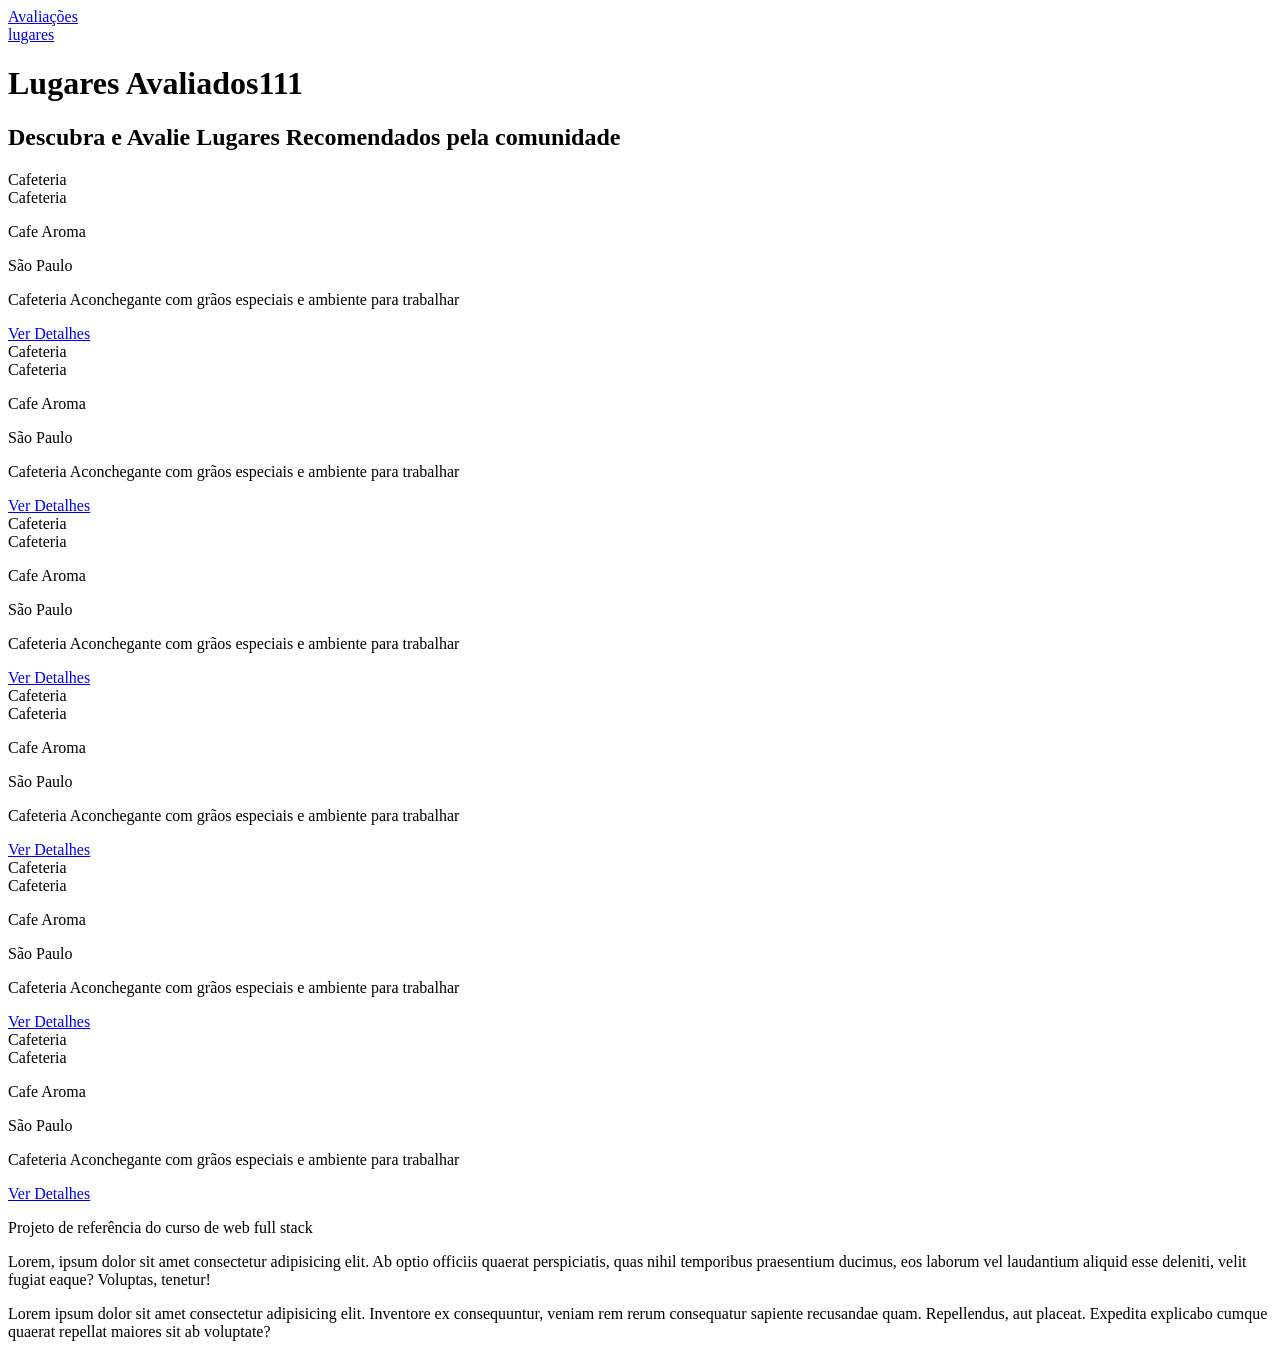
==== Desenvolvimento Web Full Stack/lições/index.html @ 5860db19 "Adicionei uma matéria" ====
<!DOCTYPE html>
<html lang="pt-br">
<head>
    <meta charset="UTF-8">
    <meta name="viewport" content="width=device-width, initial-scale=1.0">
    <title>Avaliações | Lugares</title>
</head>
<body>
    <header class="cabecalho">
        <a href="index.html" class="cabecalho_logo">Avaliações</a>
        <nav class="cabecalho_nav"><a href="index.html">lugares</a></nav>
    </header>

    <main class="container">
        <h1 class="titulo_pagina">Lugares Avaliados111</h1>
        <h2 class="subtitulo_pagina">Descubra e Avalie Lugares Recomendados pela comunidade</h2>
        <article class="card" data_categoria="Cafeteria">
            <div class="card_banner" aria-hidden="true">Cafeteria</div>
            <div class="card_body">
                <span class="badge">Cafeteria</span>
                <p class="card_title">Cafe Aroma</p>
                <p class="card_cidade">São Paulo</p>
                <p class="card_descricao">Cafeteria Aconchegante com grãos especiais e ambiente para trabalhar</p>
                <a href="detalhe.html" class="card_link">Ver Detalhes</a>
            </div>
        </article>
        <article class="card" data_categoria="Cafeteria">
            <div class="card_banner" aria-hidden="true">Cafeteria</div>
            <div class="card_body">
                <span class="badge">Cafeteria</span>
                <p class="card_title">Cafe Aroma</p>
                <p class="card_cidade">São Paulo</p>
                <p class="card_descricao">Cafeteria Aconchegante com grãos especiais e ambiente para trabalhar</p>
                <a href="detalhe.html" class="card_link">Ver Detalhes</a>
            </div>
        </article>
        <article class="card" data_categoria="Cafeteria">
            <div class="card_banner" aria-hidden="true">Cafeteria</div>
            <div class="card_body">
                <span class="badge">Cafeteria</span>
                <p class="card_title">Cafe Aroma</p>
                <p class="card_cidade">São Paulo</p>
                <p class="card_descricao">Cafeteria Aconchegante com grãos especiais e ambiente para trabalhar</p>
                <a href="detalhe.html" class="card_link">Ver Detalhes</a>
            </div>
        </article>
        <article class="card" data_categoria="Cafeteria">
            <div class="card_banner" aria-hidden="true">Cafeteria</div>
            <div class="card_body">
                <span class="badge">Cafeteria</span>
                <p class="card_title">Cafe Aroma</p>
                <p class="card_cidade">São Paulo</p>
                <p class="card_descricao">Cafeteria Aconchegante com grãos especiais e ambiente para trabalhar</p>
                <a href="detalhe.html" class="card_link">Ver Detalhes</a>
            </div>
        </article>
        <article class="card" data_categoria="Cafeteria">
            <div class="card_banner" aria-hidden="true">Cafeteria</div>
            <div class="card_body">
                <span class="badge">Cafeteria</span>
                <p class="card_title">Cafe Aroma</p>
                <p class="card_cidade">São Paulo</p>
                <p class="card_descricao">Cafeteria Aconchegante com grãos especiais e ambiente para trabalhar</p>
                <a href="detalhe.html" class="card_link">Ver Detalhes</a>
            </div>
        </article>
        <article class="card" data_categoria="Cafeteria">
            <div class="card_banner" aria-hidden="true">Cafeteria</div>
            <div class="card_body">
                <span class="badge">Cafeteria</span>
                <p class="card_title">Cafe Aroma</p>
                <p class="card_cidade">São Paulo</p>
                <p class="card_descricao">Cafeteria Aconchegante com grãos especiais e ambiente para trabalhar</p>
                <a href="detalhe.html" class="card_link">Ver Detalhes</a>
            </div>
        </article>
    </main>

    <footer class="rodape">
        <p>Projeto de referência do curso de web full stack</p>
        <p>Lorem, ipsum dolor sit amet consectetur adipisicing elit. Ab optio officiis quaerat perspiciatis, quas nihil temporibus praesentium ducimus, eos laborum vel laudantium aliquid esse deleniti, velit fugiat eaque? Voluptas, tenetur!</p>
        <p>Lorem ipsum dolor sit amet consectetur adipisicing elit. Inventore ex consequuntur, veniam rem rerum consequatur sapiente recusandae quam. Repellendus, aut placeat. Expedita explicabo cumque quaerat repellat maiores sit ab voluptate?</p>
    </footer>
</body>
</html>
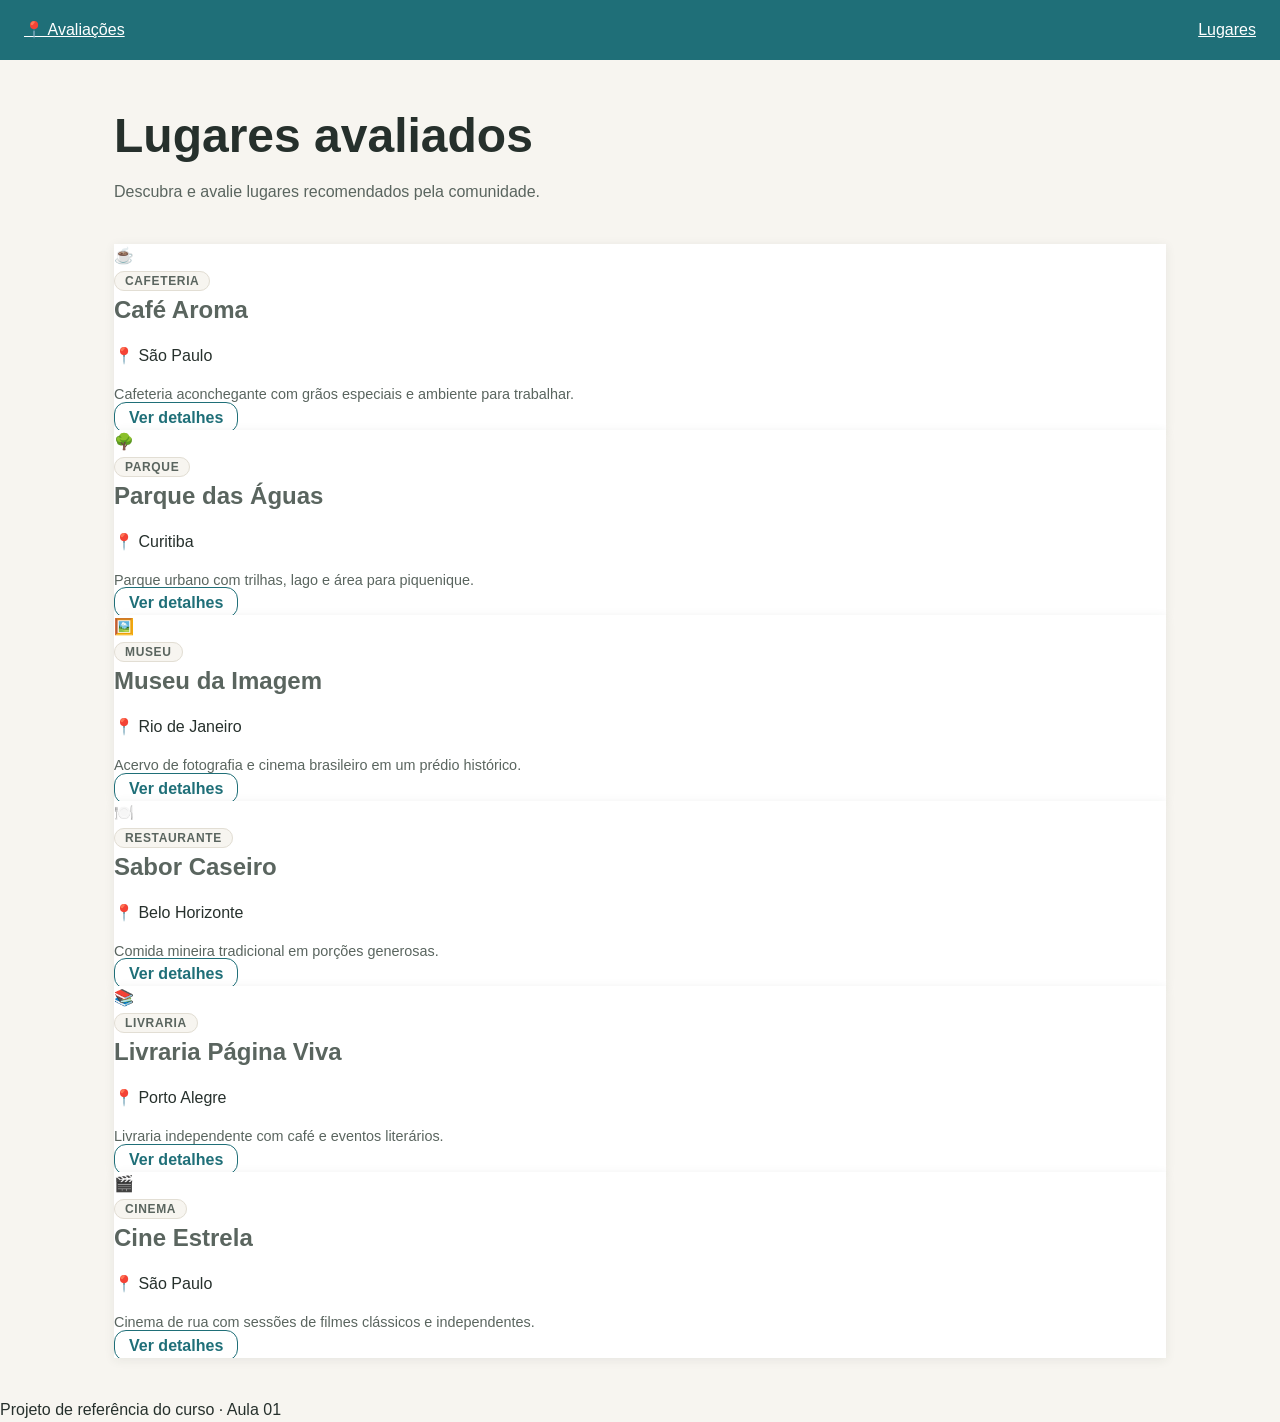
==== commit 11bdda5b: "a" ====
--- a/Desenvolvimento Web Full Stack/lições/index.html
+++ b/Desenvolvimento Web Full Stack/lições/index.html
@@ -1,85 +1,94 @@
 <!DOCTYPE html>
-<html lang="pt-br">
+<html lang="pt-BR">
 <head>
-    <meta charset="UTF-8">
-    <meta name="viewport" content="width=device-width, initial-scale=1.0">
-    <title>Avaliações | Lugares</title>
+  <meta charset="UTF-8" />
+  <meta name="viewport" content="width=device-width, initial-scale=1.0" />
+  <title>Avaliações | Lugares</title>
+  <link rel="stylesheet" href="css/style.css" />
 </head>
 <body>
-    <header class="cabecalho">
-        <a href="index.html" class="cabecalho_logo">Avaliações</a>
-        <nav class="cabecalho_nav"><a href="index.html">lugares</a></nav>
-    </header>
+  <header class="cabecalho">
+    <a href="index.html" class="cabecalho__logo">📍 Avaliações</a>
+    <nav class="cabecalho__nav">
+      <a href="index.html">Lugares</a>
+    </nav>
+  </header>
 
-    <main class="container">
-        <h1 class="titulo_pagina">Lugares Avaliados111</h1>
-        <h2 class="subtitulo_pagina">Descubra e Avalie Lugares Recomendados pela comunidade</h2>
-        <article class="card" data_categoria="Cafeteria">
-            <div class="card_banner" aria-hidden="true">Cafeteria</div>
-            <div class="card_body">
-                <span class="badge">Cafeteria</span>
-                <p class="card_title">Cafe Aroma</p>
-                <p class="card_cidade">São Paulo</p>
-                <p class="card_descricao">Cafeteria Aconchegante com grãos especiais e ambiente para trabalhar</p>
-                <a href="detalhe.html" class="card_link">Ver Detalhes</a>
-            </div>
-        </article>
-        <article class="card" data_categoria="Cafeteria">
-            <div class="card_banner" aria-hidden="true">Cafeteria</div>
-            <div class="card_body">
-                <span class="badge">Cafeteria</span>
-                <p class="card_title">Cafe Aroma</p>
-                <p class="card_cidade">São Paulo</p>
-                <p class="card_descricao">Cafeteria Aconchegante com grãos especiais e ambiente para trabalhar</p>
-                <a href="detalhe.html" class="card_link">Ver Detalhes</a>
-            </div>
-        </article>
-        <article class="card" data_categoria="Cafeteria">
-            <div class="card_banner" aria-hidden="true">Cafeteria</div>
-            <div class="card_body">
-                <span class="badge">Cafeteria</span>
-                <p class="card_title">Cafe Aroma</p>
-                <p class="card_cidade">São Paulo</p>
-                <p class="card_descricao">Cafeteria Aconchegante com grãos especiais e ambiente para trabalhar</p>
-                <a href="detalhe.html" class="card_link">Ver Detalhes</a>
-            </div>
-        </article>
-        <article class="card" data_categoria="Cafeteria">
-            <div class="card_banner" aria-hidden="true">Cafeteria</div>
-            <div class="card_body">
-                <span class="badge">Cafeteria</span>
-                <p class="card_title">Cafe Aroma</p>
-                <p class="card_cidade">São Paulo</p>
-                <p class="card_descricao">Cafeteria Aconchegante com grãos especiais e ambiente para trabalhar</p>
-                <a href="detalhe.html" class="card_link">Ver Detalhes</a>
-            </div>
-        </article>
-        <article class="card" data_categoria="Cafeteria">
-            <div class="card_banner" aria-hidden="true">Cafeteria</div>
-            <div class="card_body">
-                <span class="badge">Cafeteria</span>
-                <p class="card_title">Cafe Aroma</p>
-                <p class="card_cidade">São Paulo</p>
-                <p class="card_descricao">Cafeteria Aconchegante com grãos especiais e ambiente para trabalhar</p>
-                <a href="detalhe.html" class="card_link">Ver Detalhes</a>
-            </div>
-        </article>
-        <article class="card" data_categoria="Cafeteria">
-            <div class="card_banner" aria-hidden="true">Cafeteria</div>
-            <div class="card_body">
-                <span class="badge">Cafeteria</span>
-                <p class="card_title">Cafe Aroma</p>
-                <p class="card_cidade">São Paulo</p>
-                <p class="card_descricao">Cafeteria Aconchegante com grãos especiais e ambiente para trabalhar</p>
-                <a href="detalhe.html" class="card_link">Ver Detalhes</a>
-            </div>
-        </article>
-    </main>
+  <main class="container">
+    <h1 class="titulo-pagina">Lugares avaliados</h1>
+    <p class="subtitulo-pagina">Descubra e avalie lugares recomendados pela comunidade.</p>
 
-    <footer class="rodape">
-        <p>Projeto de referência do curso de web full stack</p>
-        <p>Lorem, ipsum dolor sit amet consectetur adipisicing elit. Ab optio officiis quaerat perspiciatis, quas nihil temporibus praesentium ducimus, eos laborum vel laudantium aliquid esse deleniti, velit fugiat eaque? Voluptas, tenetur!</p>
-        <p>Lorem ipsum dolor sit amet consectetur adipisicing elit. Inventore ex consequuntur, veniam rem rerum consequatur sapiente recusandae quam. Repellendus, aut placeat. Expedita explicabo cumque quaerat repellat maiores sit ab voluptate?</p>
-    </footer>
+    <div class="cards-grid">
+      <article class="card" data-categoria="cafeteria">
+        <div class="card-banner" aria-hidden="true">☕</div>
+        <div class="card-body">
+          <span class="badge">Cafeteria</span>
+          <h2 class="card-title">Café Aroma</h2>
+          <p class="card-cidade">📍 São Paulo</p>
+          <p class="card-descricao">Cafeteria aconchegante com grãos especiais e ambiente para trabalhar.</p>
+          <a class="card-link" href="detalhe.html">Ver detalhes</a>
+        </div>
+      </article>
+
+      <article class="card" data-categoria="parque">
+        <div class="card-banner" aria-hidden="true">🌳</div>
+        <div class="card-body">
+          <span class="badge">Parque</span>
+          <h2 class="card-title">Parque das Águas</h2>
+          <p class="card-cidade">📍 Curitiba</p>
+          <p class="card-descricao">Parque urbano com trilhas, lago e área para piquenique.</p>
+          <a class="card-link" href="detalhe.html">Ver detalhes</a>
+        </div>
+      </article>
+
+      <article class="card" data-categoria="museu">
+        <div class="card-banner" aria-hidden="true">🖼️</div>
+        <div class="card-body">
+          <span class="badge">Museu</span>
+          <h2 class="card-title">Museu da Imagem</h2>
+          <p class="card-cidade">📍 Rio de Janeiro</p>
+          <p class="card-descricao">Acervo de fotografia e cinema brasileiro em um prédio histórico.</p>
+          <a class="card-link" href="detalhe.html">Ver detalhes</a>
+        </div>
+      </article>
+
+      <article class="card" data-categoria="restaurante">
+        <div class="card-banner" aria-hidden="true">🍽️</div>
+        <div class="card-body">
+          <span class="badge">Restaurante</span>
+          <h2 class="card-title">Sabor Caseiro</h2>
+          <p class="card-cidade">📍 Belo Horizonte</p>
+          <p class="card-descricao">Comida mineira tradicional em porções generosas.</p>
+          <a class="card-link" href="detalhe.html">Ver detalhes</a>
+        </div>
+      </article>
+
+      <article class="card" data-categoria="livraria">
+        <div class="card-banner" aria-hidden="true">📚</div>
+        <div class="card-body">
+          <span class="badge">Livraria</span>
+          <h2 class="card-title">Livraria Página Viva</h2>
+          <p class="card-cidade">📍 Porto Alegre</p>
+          <p class="card-descricao">Livraria independente com café e eventos literários.</p>
+          <a class="card-link" href="detalhe.html">Ver detalhes</a>
+        </div>
+      </article>
+
+      <article class="card" data-categoria="cinema">
+        <div class="card-banner" aria-hidden="true">🎬</div>
+        <div class="card-body">
+          <span class="badge">Cinema</span>
+          <h2 class="card-title">Cine Estrela</h2>
+          <p class="card-cidade">📍 São Paulo</p>
+          <p class="card-descricao">Cinema de rua com sessões de filmes clássicos e independentes.</p>
+          <a class="card-link" href="detalhe.html">Ver detalhes</a>
+        </div>
+      </article>
+    </div>
+  </main>
+
+  <footer class="rodape">
+    Projeto de referência do curso &middot; Aula 01
+  </footer>
 </body>
 </html>
--- a/Desenvolvimento Web Full Stack/lições/css/style.css
+++ b/Desenvolvimento Web Full Stack/lições/css/style.css
@@ -0,0 +1,161 @@
+/* Padrões gerais */
+:root{
+    --cor-primaria: #1f6f78;
+    --cor-primaria-escura: #144e55;
+    --cor-fundo: #f7f5f0;
+    --cor-texto: #26302c;
+    --cor-texto-suave: #5a655f;
+    --cor-borda: #e2ded4;
+    --cor-estrela: #f5a623;
+    --cor-branco: #ffffff;
+
+    --cor-restaurante: #e76f51;
+    --cor-parque: #2a9d8f;
+    --cor-museu: #6a4c93;
+    --cor-cafeteria: #b08968;
+    --cor-livraria: #457b9d;
+    --cor-restaurante: #3d348b;
+
+    --raio:12px;
+    --sombra:0 2px 10px rgba(38, 48, 44, 0.08);
+    --sombra-hover:0 8px 20px rgba(38, 48, 44, 0.14);
+    --espaco-1:8px;
+    --espaco-2:18px;
+    --espaco-3:24px;
+    --espaco-4:40px; 
+}
+
+*{
+    box-sizing: border-box;
+}
+body{
+    margin: 0;
+    background: var(--cor-fundo);
+    color: var(--cor-texto);
+    font-family: 'Segoe UI', Tahoma, Geneva, Verdana, sans-serif;
+    line-height: 1.5;
+}
+
+a{
+    color: inherit;
+}
+img{
+    max-width: 100%;
+    display: block;
+}
+
+/* Cabecalho */
+.cabecalho{
+background: var(--cor-primaria);
+color: var(--cor-branco);
+padding: var(--espaco-2) var(--espaco-3);
+display: flex;
+align-items: center;
+justify-content: space-between;
+}
+.cabecalho_logo{
+font-size: 1.4rem;
+font-weight: 700;
+text-decoration: none;
+  color: var(--cor-branco);
+}
+.cabecalho_nav a{
+color: var(--cor-branco);
+text-decoration: none;
+opacity: 0.9;
+margin-left: var(--espaco-3);
+}
+.cabecalho_nav a:hover{
+    opacity: 1;
+    text-decoration: underline;
+}
+
+/* Layout Geral */
+.container{
+    max-width: 1100px;
+    margin:0 auto;
+    padding: var(--espaco-4) var(--espaco-3);
+}
+
+.titulo-pagina{
+    margin: 0 0 var(--espaco-1);
+    font-size: 3rem;
+}
+.subtitulo-pagina{
+    margin: 0 0 var(--espaco-4);
+    color: var(--cor-texto-suave)
+}
+.card{
+    background: var(--cor-branco);
+    box-shadow: var(--sombra);
+    border-radius: var(raio);
+    overflow: hidden;
+    display: flex;
+    flex-direction: column;
+    transition: box-shadow 0.2s ease, transform 0.2s ease;
+}
+.card:hover{
+    box-shadow: var(--sombra-hover);
+    transform: translateY(-2px);
+}
+card-banner{
+    height: 120px;
+    display: flex;
+    align-items: center;
+    justify-content: center;
+    font-size: 2.5rem;
+    color: var(--cor-branco);
+    background: var(--cor-texto-suave);
+}
+card-body{
+    padding: var(--espaco-3);
+    display: flex;
+    flex-direction: column;
+    gap: var(--espaco-1);
+    flex: 1;
+}
+.badge{
+    align-self: flex-start;
+    font-size: 0.75rem;
+    text-transform: uppercase;
+    letter-spacing: 0.04rem;
+    font-weight: 600;
+    color: var(--cor-texto-suave);
+    background-color: var(--cor-fundo);
+    border: 1px solid var(--cor-borda);
+    border-radius: 999px;
+    padding: 2px 10px;
+}
+.card-title{
+    margin: 0;
+    color: var(--cor-texto-suave);
+    font-size: 1.5rem;
+}
+
+.car-cidade{
+    margin: 0;
+    color: var(--cor-texto-suave);
+    font-size: 0.9rem;
+}
+.card-descricao{
+    margin: 0;
+    font-size: 0.9rem;
+    color: var(--cor-texto-suave);
+    flex: 1;
+}
+.card-link{
+    margin-top: var(--espaco-2);
+    align-self: flex-start;
+    text-decoration: none;
+    font-weight: 600;
+    color: var(--cor-primaria);
+    border: 1px solid var(--cor-primaria);
+    border-radius: var(--raio);
+    padding: 6px 14px;
+    transition: background 0.2s ease, color 0.2s ease;
+}
+.card-link:hover{
+    background: var(--cor-primaria);
+    color: var(--cor-branco);
+}
+.
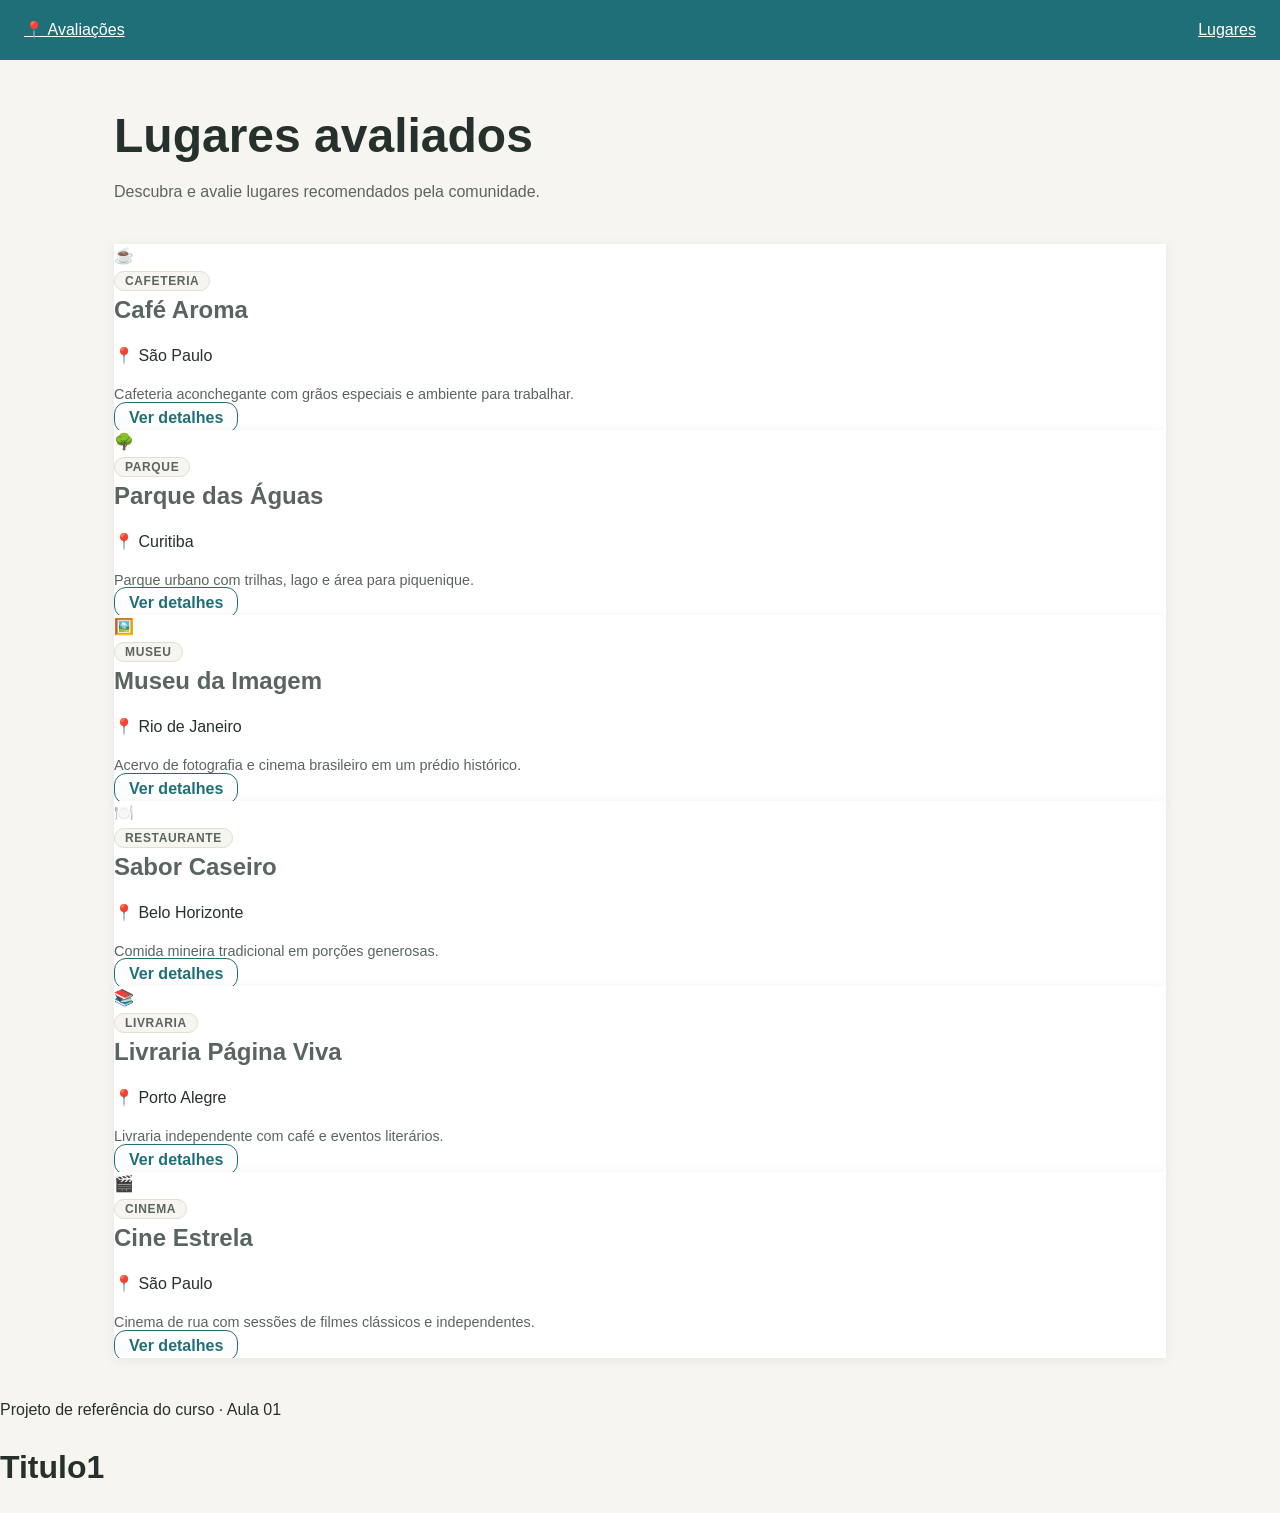
==== commit 89f8d792: "a" ====
--- a/Desenvolvimento Web Full Stack/lições/index.html
+++ b/Desenvolvimento Web Full Stack/lições/index.html
@@ -90,5 +90,6 @@
   <footer class="rodape">
     Projeto de referência do curso &middot; Aula 01
   </footer>
+  <h1>Titulo1</h1>
 </body>
 </html>
--- a/Desenvolvimento Web Full Stack/lições/css/style.css
+++ b/Desenvolvimento Web Full Stack/lições/css/style.css
@@ -158,4 +158,3 @@
     background: var(--cor-primaria);
     color: var(--cor-branco);
 }
-.
